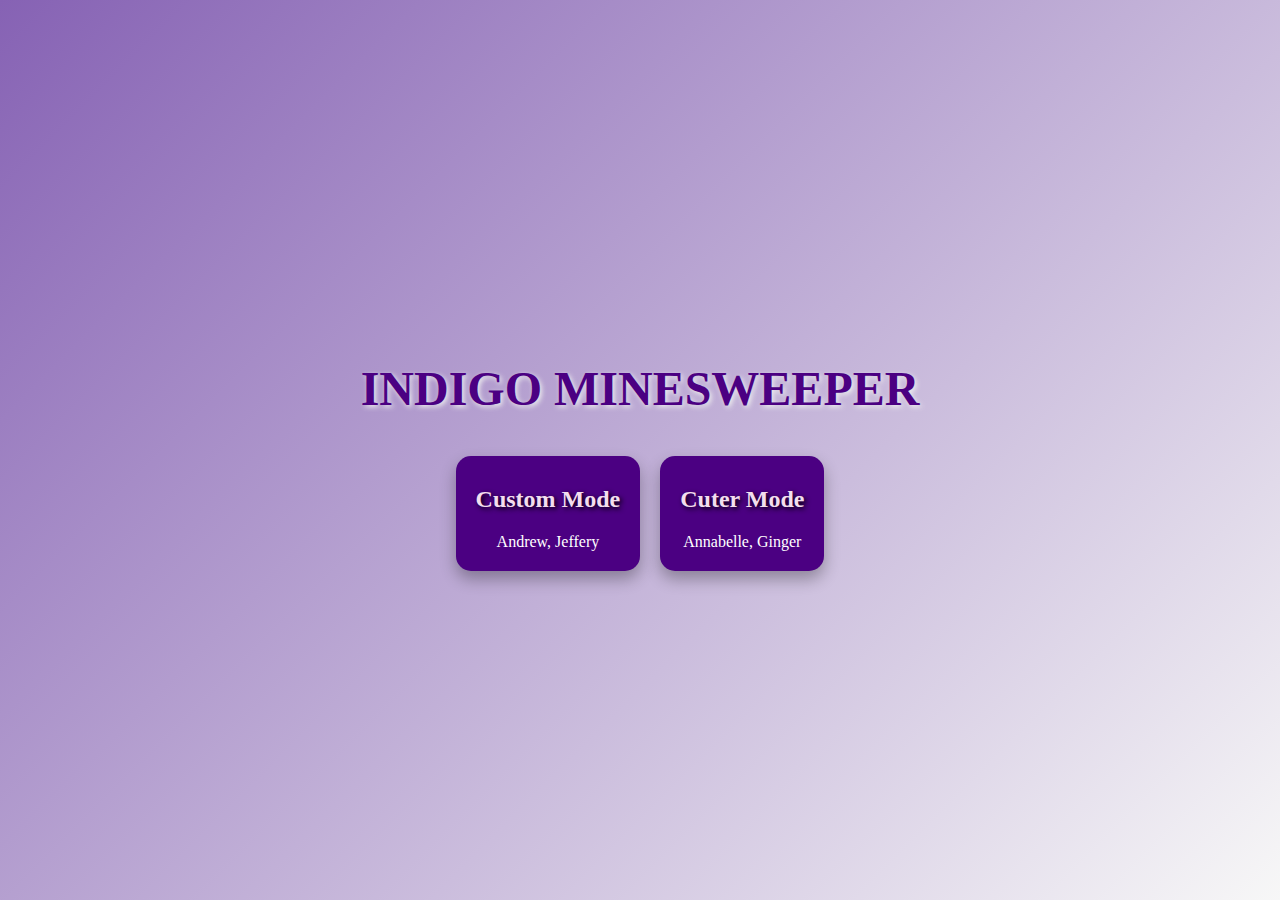
==== index.html @ 9e75dc5e "index file" ====
<!DOCTYPE html>
<html lang="en">
<head>
    <meta charset="UTF-8">
    <meta name="viewport" content="width=device-width, initial-scale=1.0">
    <title>Indigo Minesweeper</title>
    <style>
        body {
            font-family: 'Times New Roman', serif;
            background: linear-gradient(135deg, #8662b4, #f7f7f7);
            margin: 0;
            padding: 0;
            display: flex;
            flex-direction: column;
            justify-content: center;
            align-items: center;
            height: 100vh;
            overflow: hidden;
        }

        h1 {
            color: indigo;
            margin-bottom: 40px;
            font-size: 3rem;
            animation: fadeIn 2s ease-in-out;
            text-shadow: 2px 2px 5px #eeeeee;
        }

        .container {
            display: flex;
            gap: 20px;
            transform: scale(1);
            transition: transform 0.3s ease-in-out;
        }
        
        .container:hover {
            transform: scale(1.05);
        }

        .box {
            background-color: indigo;
            color: white;
            padding: 20px;
            border-radius: 15px;
            box-shadow: 0 8px 16px rgba(0, 0, 0, 0.3);
            transition: background-color 0.3s ease-in-out, transform 0.3s ease-in-out;
            text-align: center;
        }
        
        .box:hover {
            background-color: #4b0082;
            transform: translateY(-10px);
        }

        .box h2 {
            margin-top: 0;
            font-size: 1.5rem;
            animation: slideIn 1s ease-out;
            font-family: 'Times New Roman', serif;
            text-shadow: 2px 2px 5px #000;
            transition: color 0.3s, text-shadow 0.3s;
        }

        .box a {
            color: rgb(243, 222, 238);
            text-decoration: none;
            display: block;
            margin: 10px 0;
            font-size: 1.2rem;
            animation: slideIn 1.2s ease-out;
            text-shadow: 2px 2px 5px #000;
        }

        .box a:hover .mode {
            color: #c3b0e2;
            text-shadow: 0 0 10px #ffffff, 0 0 20px rgb(255, 255, 255), 0 0 30px rgb(255, 255, 255), 0 0 40px purple;
        }
        
        .box a:active .mode {
            color: #eee3f4;
            text-shadow: 0 0 10px #663066, 0 0 20px #60394c, 0 0 30px #593152, 0 0 40px #ff4500;
        }

        .glare {
            color: #8662b4;
            text-shadow: 0 0 10px #ffffff, 0 0 20px rgb(255, 255, 255), 0 0 30px rgb(255, 255, 255), 0 0 40px purple;
        }

        @keyframes fadeIn {
            0% { opacity: 0; }
            100% { opacity: 1; }
        }

        @keyframes slideIn {
            0% { transform: translateX(-30px); opacity: 0; }
            100% { transform: translateX(0); opacity: 1; }
        }

        @keyframes fadeOut {
            0% { opacity: 1; }
            100% { opacity: 0; }
        }

        .fade-out {
            animation: fadeOut 0.5s ease-in-out forwards;
        }
    </style>
</head>
<body>
    <h1>INDIGO MINESWEEPER</h1>
    <div class="container">
        <div class="box">
            <a href="C:\Users\qiunu\Indigo\minesweeperAJ.html" class="mode-link">
                <h2 class="mode">Custom Mode</h2>
            </a>
            <span>Andrew, Jeffery</span>
        </div>
        <div class="box">
            <a href="C:\Users\qiunu\Indigo\minesweeperAG.html" class="mode-link">
                <h2 class="mode">Cuter Mode</h2>
            </a>
            <span>Annabelle, Ginger</span>
        </div>
    </div>

    <script>
        document.querySelectorAll('.mode-link').forEach(link => {
            link.addEventListener('click', function(event) {
                event.preventDefault();
                const modeText = this.querySelector('.mode');
                document.body.classList.add('fade-out');
                setTimeout(() => {
                    window.location.href = this.href;
                }, 500); // 延迟500毫秒后跳转
            });
        });
    </script>
</body>
</html>
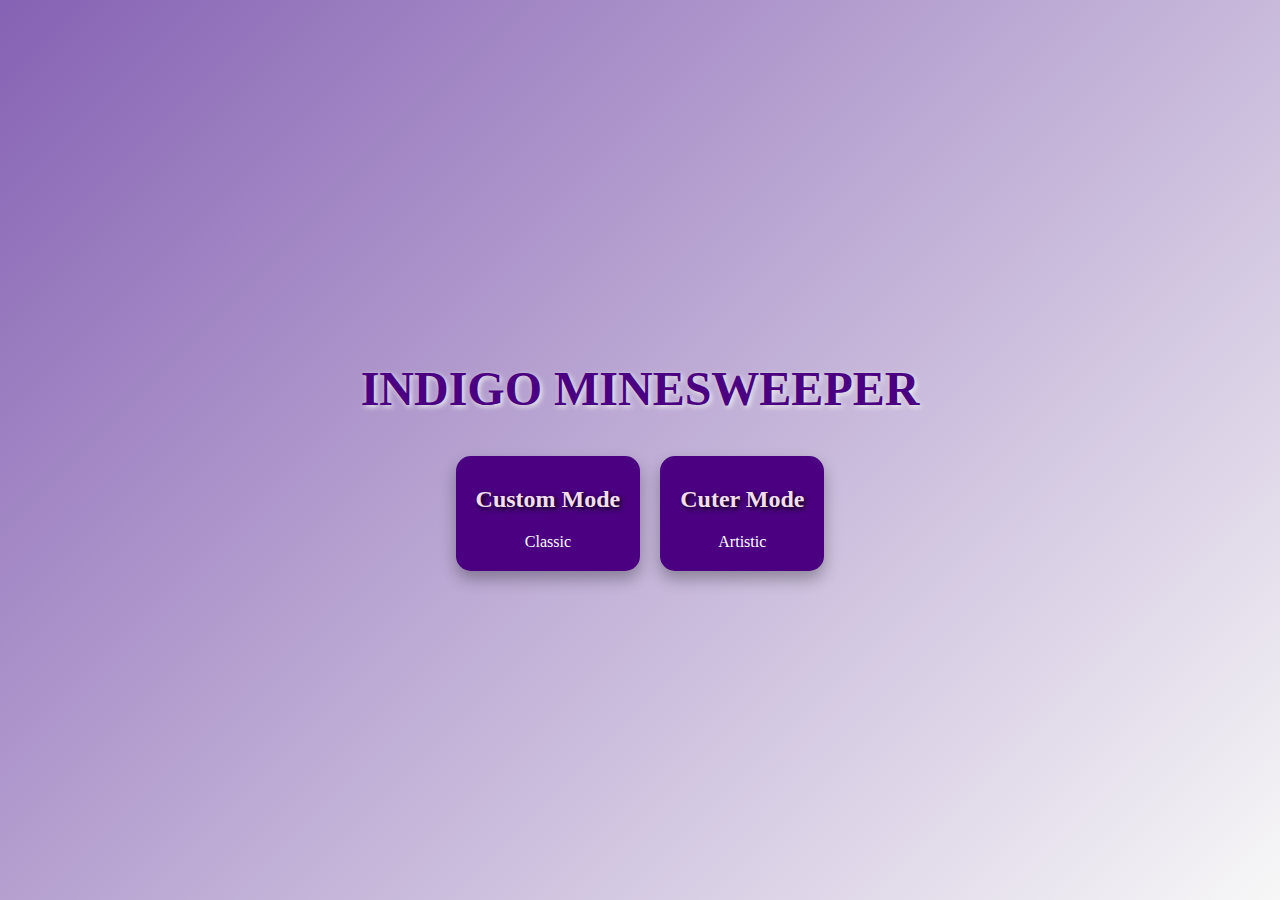
==== commit 692313c9: "Update index.html" ====
--- a/index.html
+++ b/index.html
@@ -110,16 +110,16 @@
     <h1>INDIGO MINESWEEPER</h1>
     <div class="container">
         <div class="box">
-            <a href="C:\Users\qiunu\Indigo\minesweeperAJ.html" class="mode-link">
+            <a href="minesweeperAJ.html" class="mode-link">
                 <h2 class="mode">Custom Mode</h2>
             </a>
-            <span>Andrew, Jeffery</span>
+            <span>Classic</span>
         </div>
         <div class="box">
-            <a href="C:\Users\qiunu\Indigo\minesweeperAG.html" class="mode-link">
+            <a href="minesweeperAG.html" class="mode-link">
                 <h2 class="mode">Cuter Mode</h2>
             </a>
-            <span>Annabelle, Ginger</span>
+            <span>Artistic</span>
         </div>
     </div>
 
